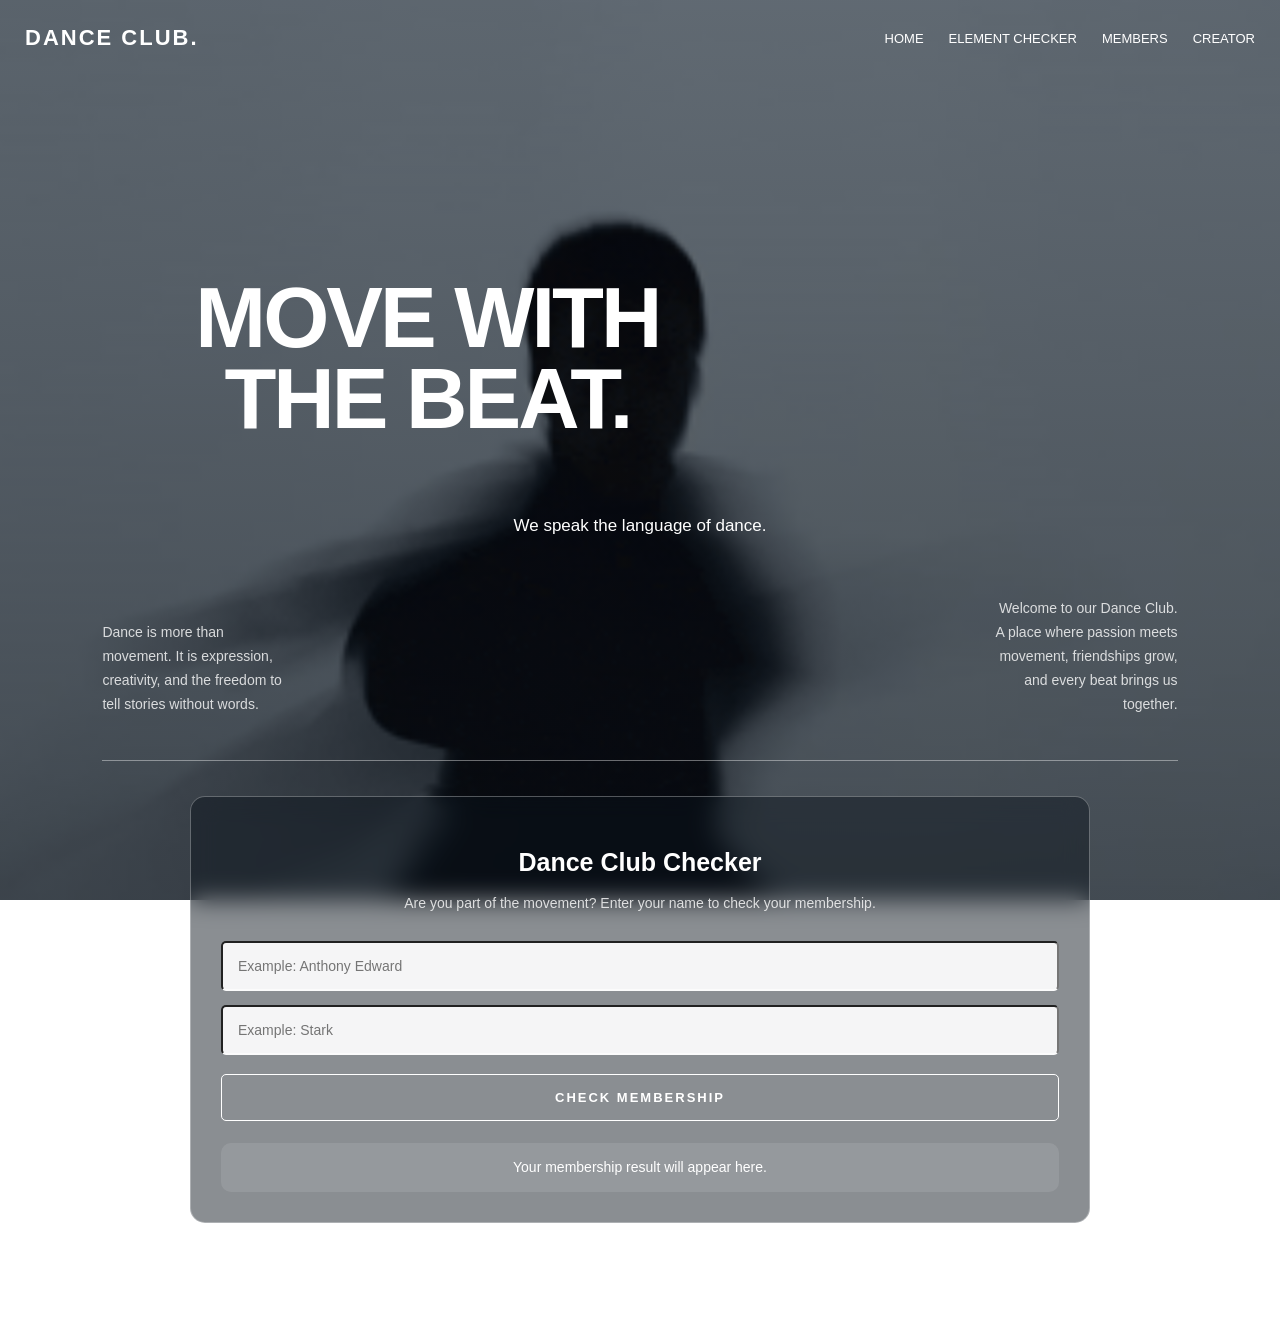
==== index.html @ 0eaacb1a "Add files via upload" ====
<!DOCTYPE html>
<html lang="en">

<head>
    <meta charset="UTF-8">
    <meta name="viewport" content="width=device-width, initial-scale=1.0">

    <title>Dance Club | Home</title>

    <link rel="stylesheet" href="style.css">

    <link rel="stylesheet"
    href="https://pyscript.net/releases/2026.7.3/core.css">

    <script type="module"
    src="https://pyscript.net/releases/2026.7.3/core.js"></script>

    <style>

        /* Applies border box sizing to all elements for easier layout. */
        * {
            box-sizing: border-box;
        }

        /* Sts the general font, text color, and background appearance of the webpage. */
        body {
            font-family: Arial, sans-serif;
            color: white;

            /* Adds a dark transparent overlay on top of the background GIF to improve text visibility. */
             background:
                linear-gradient(
                    rgba(8, 14, 20, 0.48),
                    rgba(8, 14, 20, 0.65)
                ),
                url('Dance2.gif');

            /* Adjusts the background image to cover the available area and remain centered. */
            background-size: cover;
            background-position: center;
            background-attachment: fixed;
            background-repeat: no-repeat;
        }

        /* NAVIGATION BAR */

        /* Uses flexbox to arrange the logo and navigation links on the opposite sides. */
        nav {
            padding: 25px;
            display: flex;
            justify-content: space-between;
            align-items: center;
        }

        /* Styles the Dance Club logo (or.. text?) by adjusting its size, weight, and letter spacing. */
        .logo {
            font-size: 23px;
            font-weight: bold;
            letter-spacing: 2px;
        }

        /* Arranges the navigation links horizontally with equal spacing between them. */
        .nav-links {
            display: flex;
            gap: 32px;
        }

        /* sets the color and size of navigation links. */
        .nav-links a {
            color: white;
            font-size: 13px;
        }

        /* MAIN INTRODUCTION PARTT */

        /* Uses flexbox to position the main heading and sub heading vertically. */
        .hero {
            min-height: 430px;
            padding: 145px 8% 35px;
            position: relative;
            display: flex;
            flex-direction: column;
            justify-content: center;
        }

        /* Adjusts the heading's size and spacing. Clamp sets a value that adjusts and is bounded between a minimum and maximum size.*/
        .hero h1 {
            font-size: clamp(45px, 7vw, 85px);
            line-height: 0.95;
            max-width: 650px;
            letter-spacing: -3px;
            font-weight: 800;
        }

        /* Styles the small text underr the main heading. */
        .hero-subtitle {
            font-size: 17px;
            margin-top: 20px;
        }

        /* SMALL EDITORIAL TEXT */

        /* Places the two descriptive text blocks on opposite sides of the webpage. */
        .details {
            display: flex;
            justify-content: space-between;
            align-items: flex-end;
            padding: 0 8%;
            gap: 40px;
            margin-top: -5px;
        }

        /* Controls the font size, line spacing, color, and width of the descriptions. */
        .details p {
            font-size: 14px;
            line-height: 1.7;
            color: rgba(255, 255, 255, 0.8);
            max-width: 190px;
        }

        /* Aligns the second descriptive text block to the right. */
        .details .right-text {
            text-align: right;
        }

        /* DIVIDING LINE */

        /* Creates a horizontal line to like visually separate the introduction from the membership checker. */
        .divider {
            width: 84%;
            height: 1px;
            margin: 30px auto;
            background: rgba(255, 255, 255, 0.4);
        }

        /* MEMBERSHIP CHECKER */

        /* Creates the main container for the membership checker and centers it on the webpage. */
        .container {
            width: 90%;
            margin: 35px auto 70px;
            padding: 30px;
            text-align: center;

            /* Adds a transparent background and border to show the difference of the checker from the background. */
            background: rgba(12, 20, 28, 0.48);
            border: 1px solid rgba(255, 255, 255, 0.3);

            /* Applies a blur effect behind the container for a glassy looking appearance, just for visual appeal! */
            backdrop-filter: blur(12px);
        }

        /* Styles the heading of the membership checker. */
        .container h2 {
            font-size: 25px;
            margin-bottom: 10px;
        }

        /* Styles the instructions above the input fields. */
        .container p {
            font-size: 14px;
            color: rgba(255, 255, 255, 0.8);
            margin-bottom: 25px;
        }

        /* Styles the textboxs where users enter their first and last names. */
        input {
            display: block;
            width: 100%;
            padding: 15px;
            margin-bottom: 14px;
            border-bottom: 2px solid rgba(255, 255, 255, 0.6);
            background: rgba(255, 255, 255, 0.92);
            color: #17212a;
            font-size: 14px;
        }

        /* Styles the button that activates the Python membership-checking function. */
        button {
            width: 100%;
            padding: 15px;
            margin-top: 5px;
            border: 1px solid white;
            background: transparent;
            color: white;
            font-size: 13px;
            font-weight: bold;
            letter-spacing: 2px;
        }

        /* Changes the button's colors when the user moves the cursor over it. */
        button:hover {
            background: white;
            color: #17212a;
        }

        /* Styles the area where the Python function displays the membership result. */
        .result {
            margin-top: 22px;
            padding: 13px;
            font-size: 14px;
            line-height: 1.6;
            background: rgba(255, 255, 255, 0.1);
        }

        /* FOOTER */

        /* Centers and styles the copyright information at the bottom of the webpage. */
        footer {
            text-align: center;
            padding: 20px;
            font-size: 10px;
            letter-spacing: 1px;
            color: rgba(255, 255, 255, 0.65);
        }

    </style>

</head>

<body>

    <!-- NAVIGATION BAR -->

    <!-- Contains the website logo and links to the other project webpages. -->
    <nav>

        <div class="logo">DANCE CLUB.</div>

        <div class="nav-links">
            <a href="index.html">HOME</a>
            <a href="elements.html">ELEMENT CHECKER</a>
            <a href="members.html">MEMBERS</a>
            <a href="creators.html">CREATOR</a>
        </div>

    </nav>


    <!-- HERO SECTION -->

    <header class="hero">

        <h1>
            MOVE WITH<br>
            THE BEAT.
        </h1>

        <p class="hero-subtitle">
            We speak the language of dance.
        </p>

    </header>


    <!-- EDITORIAL DESCRIPTION -->

    <!-- Provides additional information about the Dance Club and its purpose. -->
    <section class="details">

        <p>
            Dance is more than movement.
            It is expression, creativity, and
            the freedom to tell stories without words.
        </p>

        <p class="right-text">
            Welcome to our Dance Club.
            A place where passion meets movement,
            friendships grow, and every beat
            brings us together.
        </p>

    </section>


    <!-- Separates the introduction section from the membership checker. -->
    <div class="divider"></div>


    <!-- SEATWORK 1: CLUB MEMBER CHECKER -->

    <!-- Contains the input fields, button, and result area for checking club membership. -->
    <div class="container" id="checker">

        <h2>Dance Club Checker</h2>

        <p>
            Are you part of the movement?
            Enter your name to check your membership.
        </p>

        <!-- Collects the first name entered by the user. -->
        <input
            type="text"
            id="first_name"
            placeholder="Example: Anthony Edward">

        <!-- Collects the last name entered by the user. -->
        <input
            type="text"
            id="last_name"
            placeholder="Example: Stark">

        <!-- Calls the check_candidate Python function when the button is clicked. -->
        <button py-click="check_candidate">
            CHECK MEMBERSHIP
        </button>

        <!-- Displays the membership verification message returned by Python. -->
        <div id="result" class="result">
            Your membership result will appear here.
        </div>

    </div>


    <!-- FOOTER -->

    <!-- Displays the website's copyright information. -->
    <footer>
        © 2026 DANCE CLUB. ALL RIGHTS RESERVED.
    </footer>


    <!-- PYTHON CONNECTION -->

    <!-- Connects this HTML webpage to main.py, which contains the membership-checking function. -->
    <script type="py" src="main.py"></script>
    
    <!-- References: 
Refsnes Data. (n.d.). CSS flexbox. W3Schools. https://www.w3schools.com/css/css3_flexbox.asp

Refsnes Data. (n.d.). CSS rounded corners. W3Schools. https://www.w3schools.com/css/css3_borders.asp

Refsnes Data. (n.d.). CSS clamp() function. W3Schools. https://www.w3schools.com/CSSref/func_clamp.php

Refsnes Data. (n.d.). HTML images. W3Schools. https://www.w3schools.com/html/html_images.asp

Refsnes Data. (n.d.). Python functions. W3Schools. https://www.w3schools.com/python/python_functions.asp

Refsnes Data. (n.d.). CSS overflow-wrap property. W3Schools. https://www.w3schools.com/cssref/css3_pr_overflow-wrap.php

Refsnes Data. (n.d.). HTML and CSS responsive design. W3Schools. https://www.w3schools.com/htmlcss/htmlcss_responsive_design.asp

Fantasie landschap | Fotografie, Film. (n.d.). Pinterest. https://ph.pinterest.com/pin/547680004698797897/
       
     -->

</body>
</html>
---- style.css ----
/* GENERAL WEBSITE STYLINGSS */

/* Applies the same sizing rules to all elements */
* {
    box-sizing: border-box;
}

/* Sets the background, font, and text color for the website */
body {
    margin: 0;
    font-family: Arial, sans-serif;
    color: white;

/* Adds the same GIF background to every page */
/* Adds a dark transparent overlay on top of the background GIF to improve text visibility. */
    background:
        linear-gradient(
            rgba(8, 14, 20, 0.48),
            rgba(8, 14, 20, 0.65)
            ),
            url('Dance2.gif');

/* Adjusts the background image to cover the available area and remain centered. */
    background-size: cover;
    background-position: center;
    background-attachment: fixed;
    background-repeat: no-repeat;
}


/* NAVIGATION BAR */

/* Arranges the logo and links in one row */
nav {
    width: 100%;
    padding: 18px 30px;
    display: flex;
    justify-content: space-between;
    align-items: center;
}

/* Styles the website logo */
nav .logo {
    font-size: 22px;
    font-weight: bold;
    letter-spacing: 2px;
}

/* Arranges the navigation links */
nav .nav-links {
    display: flex;
    gap: 25px;
}

/* Styles the navigation links */
nav a {
    text-decoration: none;
    color: white;
    font-size: 14px;
}

/* hover effect to the links */
nav a:hover {
    opacity: 0.7;
}


/* PAGE INTRO */

/* Centers the page heading and description */
header {
    text-align: center;
    padding: 40px 15px;
}

/* Styles the main page heading */
h1 {
    font-size: 38px;
    letter-spacing: 2px;
}

/* Styles the smaller headings */
h1, h2, h3 {
    text-align: center;
}


/* MAIN STUFF */

/* Creates the main content boxes */
.container {
    width: 90%;
    max-width: 900px;
    margin: 40px auto;
    padding: 30px;
    border-radius: 15px;

    /* Makes the container a bit transparent */
    background: rgba(0, 0, 0, 0.45);
}


/* FORMS */

/* Styles the text input fields */
input {
    display: block;
    width: 100%;
    padding: 12px;
    margin: 12px 0;
    border-radius: 5px;
}

/* Styles the buttons */
button {
    padding: 12px 20px;
    border-radius: 5px;
    font-weight: bold;
}

/* Changes the button appearance when hovered */
button:hover {
    opacity: 0.8;
}


/* RESULTS */

/* Styles the area where results are displayed */
.result {
    margin-top: 25px;
    padding: 20px;
    border-radius: 10px;
    overflow-wrap: anywhere;
    line-height: 1.8;
}


/* DETAILS AND INSTRUCTIONS */

/* Adds spacing to the instructions section */
details {
    margin: 20px 0;
}

/* Changes the cursor when hovering over instructions */
summary {
    cursor: pointer;
}


/* CREATOR PAGE */

/* Adds spacing between the creator information sections */
.container p {
    line-height: 1.8;
}


/* FOOTER */

/* Centers the copyright text at the bottom */
footer {
    text-align: center;
    padding: 25px;
    font-size: 13px;
}
/* CREATOR PROFILE PIC */

/* Centers the creator's picture */
.creator-image {
    text-align: center;
    margin: 20px;
}

/* Sets the size and appearance of the picture */
.creator-image img {
    width: 200px;
    height: 200px;
    object-fit: cover;
    border-radius: 50%;
    border: 3px solid white;
}
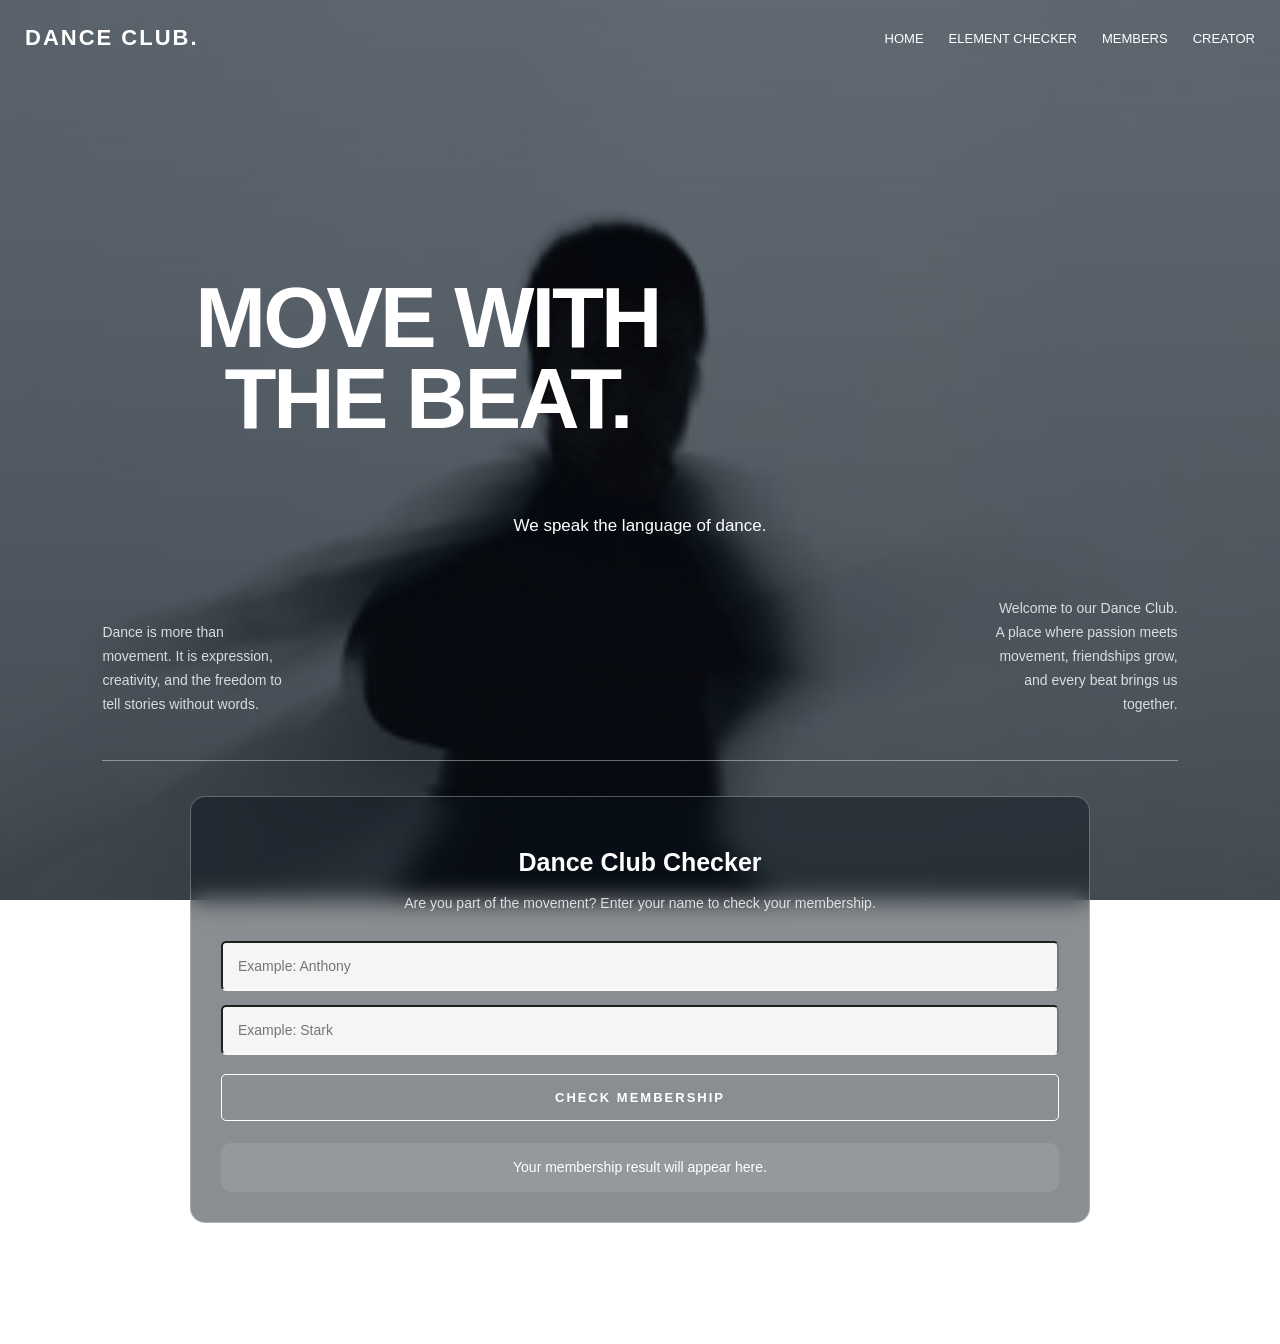
==== commit 9b683011: "Update index.html" ====
--- a/index.html
+++ b/index.html
@@ -296,7 +296,7 @@
         <input
             type="text"
             id="first_name"
-            placeholder="Example: Anthony Edward">
+            placeholder="Example: Anthony">
 
         <!-- Collects the last name entered by the user. -->
         <input
